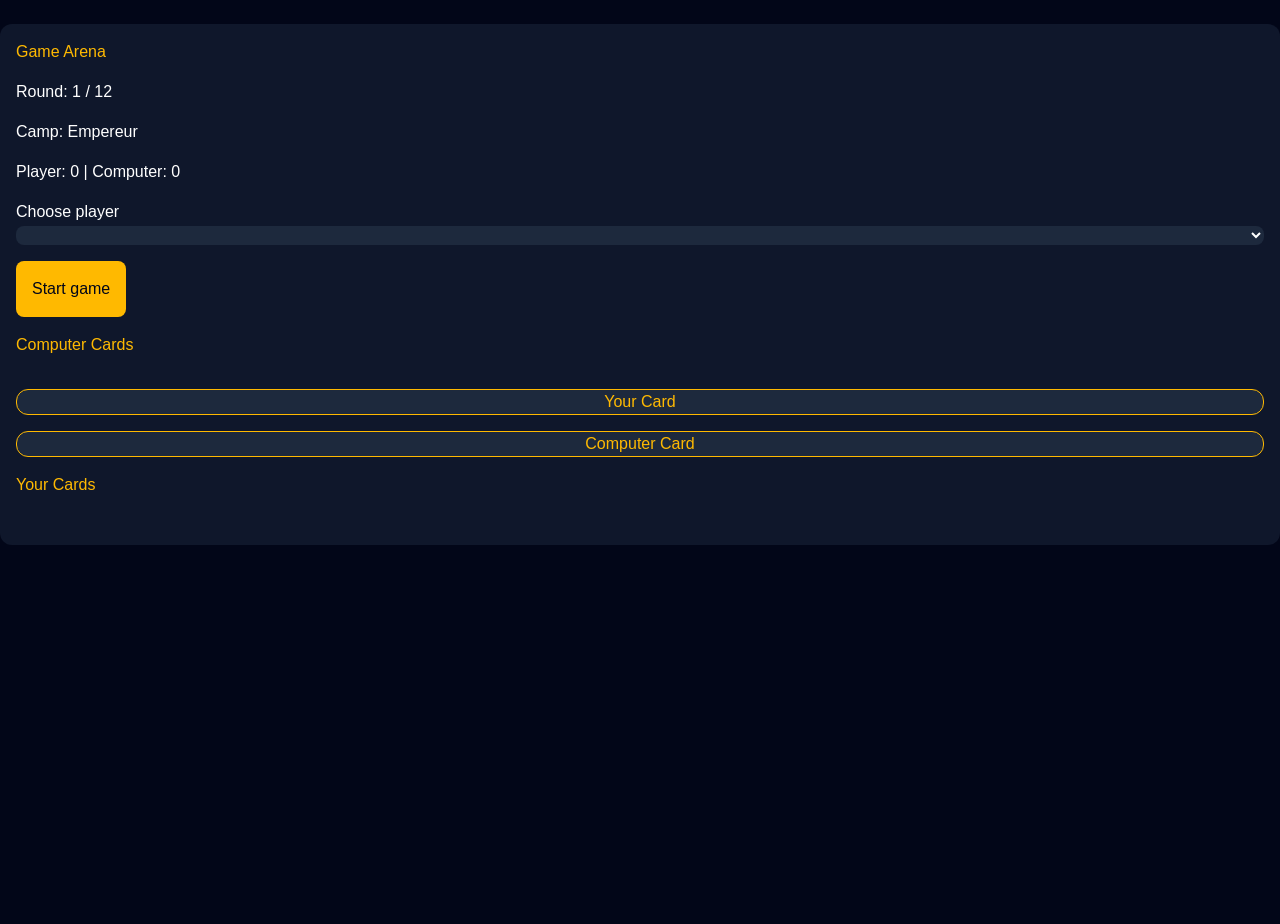
==== game.html @ 94eae68d "arena" ====
<!DOCTYPE html>
<html lang="en">
<head>
    <meta charset="UTF-8">
    <meta name="viewport" content="width=device-width, initial-scale=1.0">
    <title>ECE-profils</title>
    <link rel="stylesheet" href="./src/output.css">
</head>
<body class = "min-h-screen bg-slate-950 text-white">
   
    <main>
      <!-- gamesection -->
       <section id="game" class="bg-slate-900 rounded-xl p-4 mt-6 space-y-4">
         <h2 class="text-amber-400">Game Arena</h2>
         <p id="round">Round: 1 / 12</p>
         <p id="camp">Camp: Empereur</p>
         <p id="score">Player: 0 | Computer: 0</p>
         <label for="selected-player">Choose player</label>
         <select id="selected-player" class="w-full rounded-lg bg-slate-800 text-white">
            <option valur="">Select a player</option>
         </select>
         <button id="start-game" class="bg-amber-400 text-slate-950 p-4 rounded-lg">
            Start game
         </button>
         <!-- computercards -->
         <h3 class="text-center text-amber-400"> Computer Cards</h3>
          <div id="computer-cards" 
          class="grid grid-cols-5 gap-1 sm:gap-3 max-w-2xl mx-auto">


          </div>
    <!-- duel arena -->
     <div class="grid grid-cols-2 gap-4 my-8">
    <div id="player-played-card"
         class="min-h-32 rounded-xl border border-amber-400/40 bg-slate-800 flex items-center justify-center text-amber-400">
        Your Card
    </div>

    <div id="computer-played-card"
         class="min-h-32 rounded-xl border border-amber-400/40 bg-slate-800 flex items-center justify-center text-amber-400">
        Computer Card
    </div>
</div>

 <!-- playercards -->
         <h3 class="text-center text-amber-400"> Your Cards</h3>
          <div id="player-cards" 
          class="grid grid-cols-5 gap-1 sm:gap-3 max-w-2xl mx-auto">


          </div>


         <p id="game-result"></p>
    
       </section>
    </main>
    <script type="module" src="./main.js"></script>
</body>
</html>
---- src/output.css ----
/*! tailwindcss v4.3.3 | MIT License | https://tailwindcss.com */
@layer properties;
@layer theme, base, components, utilities;
@layer theme {
  :root, :host {
    --font-sans: -apple-system, BlinkMacSystemFont, "Segoe UI", Roboto, "Helvetica Neue",
      "Noto Sans", Arial, sans-serif, "Apple Color Emoji", "Segoe UI Emoji",
      "Segoe UI Symbol", "Noto Color Emoji";
    --font-mono: ui-monospace, SFMono-Regular, Menlo, Monaco, Consolas, "Liberation Mono",
      "Courier New", monospace;
    --color-red-500: oklch(63.7% 0.237 25.331);
    --color-red-600: oklch(57.7% 0.245 27.325);
    --color-amber-400: oklch(82.8% 0.189 84.429);
    --color-slate-400: oklch(70.4% 0.04 256.788);
    --color-slate-600: oklch(44.6% 0.043 257.281);
    --color-slate-700: oklch(37.2% 0.044 257.287);
    --color-slate-800: oklch(27.9% 0.041 260.031);
    --color-slate-900: oklch(20.8% 0.042 265.755);
    --color-slate-950: oklch(12.9% 0.042 264.695);
    --color-white: #fff;
    --spacing: 0.25rem;
    --container-7xl: 80rem;
    --text-sm: 0.875rem;
    --text-sm--line-height: calc(1.25 / 0.875);
    --text-lg: 1.125rem;
    --text-lg--line-height: calc(1.75 / 1.125);
    --font-weight-semibold: 600;
    --radius-lg: 0.5rem;
    --radius-xl: 0.75rem;
    --default-font-family: var(--font-sans);
    --default-mono-font-family: var(--font-mono);
  }
}
@layer base {
  *, ::after, ::before, ::backdrop, ::file-selector-button {
    box-sizing: border-box;
    margin: 0;
    padding: 0;
    border: 0 solid;
  }
  html, :host {
    line-height: 1.5;
    -webkit-text-size-adjust: 100%;
    tab-size: 4;
    font-family: var(--default-font-family, -apple-system, BlinkMacSystemFont, "Segoe UI", Roboto, "Helvetica Neue", "Noto Sans", Arial, sans-serif, "Apple Color Emoji", "Segoe UI Emoji", "Segoe UI Symbol", "Noto Color Emoji");
    font-feature-settings: var(--default-font-feature-settings, normal);
    font-variation-settings: var(--default-font-variation-settings, normal);
    -webkit-tap-highlight-color: transparent;
  }
  hr {
    height: 0;
    color: inherit;
    border-top-width: 1px;
  }
  abbr:where([title]) {
    -webkit-text-decoration: underline dotted;
    text-decoration: underline dotted;
  }
  h1, h2, h3, h4, h5, h6 {
    font-size: inherit;
    font-weight: inherit;
  }
  a {
    color: inherit;
    -webkit-text-decoration: inherit;
    text-decoration: inherit;
  }
  b, strong {
    font-weight: bolder;
  }
  code, kbd, samp, pre {
    font-family: var(--default-mono-font-family, ui-monospace, SFMono-Regular, Menlo, Monaco, Consolas, "Liberation Mono", "Courier New", monospace);
    font-feature-settings: var(--default-mono-font-feature-settings, normal);
    font-variation-settings: var(--default-mono-font-variation-settings, normal);
    font-size: 1em;
  }
  small {
    font-size: 80%;
  }
  sub, sup {
    font-size: 75%;
    line-height: 0;
    position: relative;
    vertical-align: baseline;
  }
  sub {
    bottom: -0.25em;
  }
  sup {
    top: -0.5em;
  }
  table {
    text-indent: 0;
    border-color: inherit;
    border-collapse: collapse;
  }
  :-moz-focusring:where(:not(iframe)) {
    outline: auto;
  }
  progress {
    vertical-align: baseline;
  }
  summary {
    display: list-item;
  }
  ol, ul, menu {
    list-style: none;
  }
  img, svg, video, canvas, audio, iframe, embed, object {
    display: block;
    vertical-align: middle;
  }
  img, video {
    max-width: 100%;
    height: auto;
  }
  button, input, select, optgroup, textarea, ::file-selector-button {
    font: inherit;
    font-feature-settings: inherit;
    font-variation-settings: inherit;
    letter-spacing: inherit;
    color: inherit;
    border-radius: 0;
    background-color: transparent;
    opacity: 1;
  }
  :where(select:is([multiple], [size])) optgroup {
    font-weight: bolder;
  }
  :where(select:is([multiple], [size])) optgroup option {
    padding-inline-start: 20px;
  }
  ::file-selector-button {
    margin-inline-end: 4px;
  }
  ::placeholder {
    opacity: 1;
  }
  @supports (not (-webkit-appearance: -apple-pay-button))  or (contain-intrinsic-size: 1px) {
    ::placeholder {
      color: currentcolor;
      @supports (color: color-mix(in lab, red, red)) {
        color: color-mix(in oklab, currentcolor 50%, transparent);
      }
    }
  }
  textarea {
    resize: vertical;
  }
  ::-webkit-search-decoration {
    -webkit-appearance: none;
  }
  ::-webkit-date-and-time-value {
    min-height: 1lh;
    text-align: inherit;
  }
  ::-webkit-datetime-edit {
    display: inline-flex;
  }
  ::-webkit-datetime-edit-fields-wrapper {
    padding: 0;
  }
  ::-webkit-datetime-edit, ::-webkit-datetime-edit-year-field, ::-webkit-datetime-edit-month-field, ::-webkit-datetime-edit-day-field, ::-webkit-datetime-edit-hour-field, ::-webkit-datetime-edit-minute-field, ::-webkit-datetime-edit-second-field, ::-webkit-datetime-edit-millisecond-field, ::-webkit-datetime-edit-meridiem-field {
    padding-block: 0;
  }
  ::-webkit-calendar-picker-indicator {
    line-height: 1;
  }
  :-moz-ui-invalid {
    box-shadow: none;
  }
  button, input:where([type="button"], [type="reset"], [type="submit"]), ::file-selector-button {
    appearance: button;
  }
  ::-webkit-inner-spin-button, ::-webkit-outer-spin-button {
    height: auto;
  }
  [hidden]:where(:not([hidden="until-found"])) {
    display: none !important;
  }
}
@layer utilities {
  .mx-auto {
    margin-inline: auto;
  }
  .mt-1 {
    margin-top: var(--spacing);
  }
  .mt-3 {
    margin-top: calc(var(--spacing) * 3);
  }
  .mt-4 {
    margin-top: calc(var(--spacing) * 4);
  }
  .mt-6 {
    margin-top: calc(var(--spacing) * 6);
  }
  .block {
    display: block;
  }
  .flex {
    display: flex;
  }
  .grid {
    display: grid;
  }
  .hidden {
    display: none;
  }
  .table {
    display: table;
  }
  .h-14 {
    height: calc(var(--spacing) * 14);
  }
  .min-h-screen {
    min-height: 100vh;
  }
  .w-14 {
    width: calc(var(--spacing) * 14);
  }
  .w-full {
    width: 100%;
  }
  .max-w-7xl {
    max-width: var(--container-7xl);
  }
  .border-collapse {
    border-collapse: collapse;
  }
  .resize {
    resize: both;
  }
  .grid-cols-1 {
    grid-template-columns: repeat(1, minmax(0, 1fr));
  }
  .flex-wrap {
    flex-wrap: wrap;
  }
  .items-center {
    align-items: center;
  }
  .justify-center {
    justify-content: center;
  }
  .gap-2 {
    gap: calc(var(--spacing) * 2);
  }
  .gap-4 {
    gap: calc(var(--spacing) * 4);
  }
  :where(.space-y-4 > :not(:last-child)) {
    --tw-space-y-reverse: 0;
    margin-block-start: calc(calc(var(--spacing) * 4) * var(--tw-space-y-reverse));
    margin-block-end: calc(calc(var(--spacing) * 4) * calc(1 - var(--tw-space-y-reverse)));
  }
  .rounded-full {
    border-radius: calc(infinity * 1px);
  }
  .rounded-lg {
    border-radius: var(--radius-lg);
  }
  .rounded-xl {
    border-radius: var(--radius-xl);
  }
  .border {
    border-style: var(--tw-border-style);
    border-width: 1px;
  }
  .border-slate-600 {
    border-color: var(--color-slate-600);
  }
  .border-slate-700 {
    border-color: var(--color-slate-700);
  }
  .bg-amber-400 {
    background-color: var(--color-amber-400);
  }
  .bg-red-600 {
    background-color: var(--color-red-600);
  }
  .bg-slate-800 {
    background-color: var(--color-slate-800);
  }
  .bg-slate-900 {
    background-color: var(--color-slate-900);
  }
  .bg-slate-950 {
    background-color: var(--color-slate-950);
  }
  .p-3 {
    padding: calc(var(--spacing) * 3);
  }
  .p-4 {
    padding: calc(var(--spacing) * 4);
  }
  .px-4 {
    padding-inline: calc(var(--spacing) * 4);
  }
  .py-2 {
    padding-block: calc(var(--spacing) * 2);
  }
  .py-3 {
    padding-block: calc(var(--spacing) * 3);
  }
  .py-4 {
    padding-block: calc(var(--spacing) * 4);
  }
  .text-lg {
    font-size: var(--text-lg);
    line-height: var(--tw-leading, var(--text-lg--line-height));
  }
  .text-sm {
    font-size: var(--text-sm);
    line-height: var(--tw-leading, var(--text-sm--line-height));
  }
  .font-semibold {
    --tw-font-weight: var(--font-weight-semibold);
    font-weight: var(--font-weight-semibold);
  }
  .text-amber-400 {
    color: var(--color-amber-400);
  }
  .text-red-500 {
    color: var(--color-red-500);
  }
  .text-slate-400 {
    color: var(--color-slate-400);
  }
  .text-slate-950 {
    color: var(--color-slate-950);
  }
  .text-white {
    color: var(--color-white);
  }
  .underline {
    text-decoration-line: underline;
  }
  .shadow {
    --tw-shadow: 0 1px 3px 0 var(--tw-shadow-color, rgb(0 0 0 / 0.1)), 0 1px 2px -1px var(--tw-shadow-color, rgb(0 0 0 / 0.1));
    box-shadow: var(--tw-inset-shadow), var(--tw-inset-ring-shadow), var(--tw-ring-offset-shadow), var(--tw-ring-shadow), var(--tw-shadow);
  }
  .outline {
    outline-style: var(--tw-outline-style);
    outline-width: 1px;
  }
  @media (width >= 40rem) {
    .sm\:grid-cols-2 {
      grid-template-columns: repeat(2, minmax(0, 1fr));
    }
    .sm\:p-6 {
      padding: calc(var(--spacing) * 6);
    }
  }
  @media (width >= 64rem) {
    .lg\:grid-cols-3 {
      grid-template-columns: repeat(3, minmax(0, 1fr));
    }
  }
}
@property --tw-space-y-reverse {
  syntax: "*";
  inherits: false;
  initial-value: 0;
}
@property --tw-border-style {
  syntax: "*";
  inherits: false;
  initial-value: solid;
}
@property --tw-font-weight {
  syntax: "*";
  inherits: false;
}
@property --tw-shadow {
  syntax: "*";
  inherits: false;
  initial-value: 0 0 #0000;
}
@property --tw-shadow-color {
  syntax: "*";
  inherits: false;
}
@property --tw-shadow-alpha {
  syntax: "<percentage>";
  inherits: false;
  initial-value: 100%;
}
@property --tw-inset-shadow {
  syntax: "*";
  inherits: false;
  initial-value: 0 0 #0000;
}
@property --tw-inset-shadow-color {
  syntax: "*";
  inherits: false;
}
@property --tw-inset-shadow-alpha {
  syntax: "<percentage>";
  inherits: false;
  initial-value: 100%;
}
@property --tw-ring-color {
  syntax: "*";
  inherits: false;
}
@property --tw-ring-shadow {
  syntax: "*";
  inherits: false;
  initial-value: 0 0 #0000;
}
@property --tw-inset-ring-color {
  syntax: "*";
  inherits: false;
}
@property --tw-inset-ring-shadow {
  syntax: "*";
  inherits: false;
  initial-value: 0 0 #0000;
}
@property --tw-ring-inset {
  syntax: "*";
  inherits: false;
}
@property --tw-ring-offset-width {
  syntax: "<length>";
  inherits: false;
  initial-value: 0px;
}
@property --tw-ring-offset-color {
  syntax: "*";
  inherits: false;
  initial-value: #fff;
}
@property --tw-ring-offset-shadow {
  syntax: "*";
  inherits: false;
  initial-value: 0 0 #0000;
}
@property --tw-outline-style {
  syntax: "*";
  inherits: false;
  initial-value: solid;
}
@layer properties {
  @supports ((-webkit-hyphens: none) and (not (margin-trim: inline))) or ((-moz-orient: inline) and (not (color:rgb(from red r g b)))) {
    *, ::before, ::after, ::backdrop {
      --tw-space-y-reverse: 0;
      --tw-border-style: solid;
      --tw-font-weight: initial;
      --tw-shadow: 0 0 #0000;
      --tw-shadow-color: initial;
      --tw-shadow-alpha: 100%;
      --tw-inset-shadow: 0 0 #0000;
      --tw-inset-shadow-color: initial;
      --tw-inset-shadow-alpha: 100%;
      --tw-ring-color: initial;
      --tw-ring-shadow: 0 0 #0000;
      --tw-inset-ring-color: initial;
      --tw-inset-ring-shadow: 0 0 #0000;
      --tw-ring-inset: initial;
      --tw-ring-offset-width: 0px;
      --tw-ring-offset-color: #fff;
      --tw-ring-offset-shadow: 0 0 #0000;
      --tw-outline-style: solid;
    }
  }
}
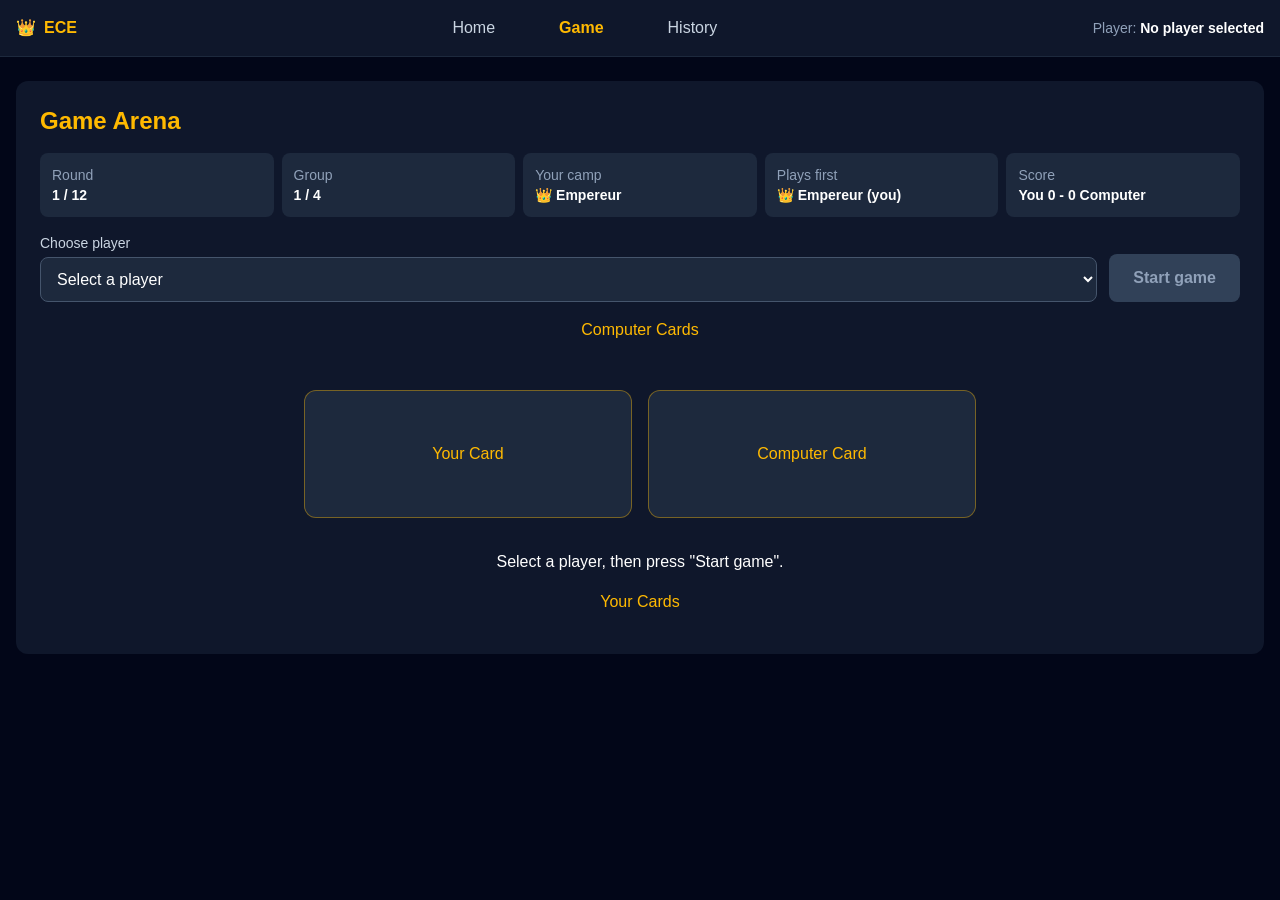
==== commit 01b97957: "history" ====
--- a/game.html
+++ b/game.html
@@ -3,58 +3,108 @@
 <head>
     <meta charset="UTF-8">
     <meta name="viewport" content="width=device-width, initial-scale=1.0">
-    <title>ECE-profils</title>
+    <title>ECE - Game</title>
     <link rel="stylesheet" href="./src/output.css">
 </head>
 <body class = "min-h-screen bg-slate-950 text-white">
-   
-    <main>
+       <header class = "w-full bg-slate-900 border-b border-slate-800">
+    <div class="mx-auto max-w-7xl px-4 py-4 flex flex-wrap items-center justify-between gap-3">
+        <a href="index.html" class ="flex items-center gap-2 font-bold text-amber-400">
+      <span>👑</span><span>ECE</span>
+      </a>
+      <nav class="flex flex-wrap gap-6 sm:gap-16">
+      <a href="index.html" class="text-slate-300 hover:text-amber-400 transition">Home</a>
+      <a href="game.html" class="font-semibold text-amber-400" aria-current="page">Game</a>
+      <a href="history.html" class="text-slate-300 hover:text-amber-400 transition">History</a>
+    </nav>
+      <p class="w-full sm:w-auto text-sm text-slate-400">Player: <span id="current-player" class="font-semibold text-white">No player selected</span></p>
+    </div>
+    </header>
+
+    <main class="mx-auto max-w-7xl px-4 py-6">
       <!-- gamesection -->
-       <section id="game" class="bg-slate-900 rounded-xl p-4 mt-6 space-y-4">
-         <h2 class="text-amber-400">Game Arena</h2>
-         <p id="round">Round: 1 / 12</p>
-         <p id="camp">Camp: Empereur</p>
-         <p id="score">Player: 0 | Computer: 0</p>
-         <label for="selected-player">Choose player</label>
-         <select id="selected-player" class="w-full rounded-lg bg-slate-800 text-white">
-            <option valur="">Select a player</option>
+       <section id="game" class="bg-slate-900 rounded-xl p-4 sm:p-6 space-y-4">
+         <h2 class="text-2xl font-bold text-amber-400">Game Arena</h2>
+
+         <!-- status -->
+         <div class="grid grid-cols-2 sm:grid-cols-5 gap-2 text-sm">
+            <div class="rounded-lg bg-slate-800 p-3">
+                <p class="text-slate-400">Round</p>
+                <p id="round" class="font-semibold">1 / 12</p>
+            </div>
+            <div class="rounded-lg bg-slate-800 p-3">
+                <p class="text-slate-400">Group</p>
+                <p id="group" class="font-semibold">1 / 4</p>
+            </div>
+            <div class="rounded-lg bg-slate-800 p-3">
+                <p class="text-slate-400">Your camp</p>
+                <p id="camp" class="font-semibold">👑 Empereur</p>
+            </div>
+            <div class="rounded-lg bg-slate-800 p-3">
+                <p class="text-slate-400">Plays first</p>
+                <p id="first-player" class="font-semibold">👑 Empereur (you)</p>
+            </div>
+            <div class="col-span-2 sm:col-span-1 rounded-lg bg-slate-800 p-3">
+                <p class="text-slate-400">Score</p>
+                <p id="score" class="font-semibold">You 0 - 0 Computer</p>
+            </div>
+         </div>
+
+         <div class="flex flex-col sm:flex-row sm:items-end gap-3">
+            <div class="flex-1 space-y-1">
+         <label for="selected-player" class="block text-sm text-slate-300">Choose player</label>
+         <select id="selected-player" class="w-full rounded-lg border border-slate-600 bg-slate-800 p-3 text-white hover:border-slate-400 focus:outline-none focus:ring-2 focus:ring-amber-400 transition">
+            <option value="">Select a player</option>
          </select>
-         <button id="start-game" class="bg-amber-400 text-slate-950 p-4 rounded-lg">
+            </div>
+         <button id="start-game" type="button" disabled
+         class="bg-amber-400 text-slate-950 font-semibold p-3 px-6 rounded-lg hover:bg-amber-300 focus:outline-none focus-visible:ring-2 focus-visible:ring-amber-200 disabled:bg-slate-700 disabled:text-slate-400 disabled:cursor-not-allowed transition">
             Start game
          </button>
+         </div>
+
          <!-- computercards -->
          <h3 class="text-center text-amber-400"> Computer Cards</h3>
-          <div id="computer-cards" 
+          <div id="computer-cards"
           class="grid grid-cols-5 gap-1 sm:gap-3 max-w-2xl mx-auto">
 
 
           </div>
     <!-- duel arena -->
-     <div class="grid grid-cols-2 gap-4 my-8">
+     <div class="grid grid-cols-2 gap-4 my-8 max-w-2xl mx-auto">
     <div id="player-played-card"
-         class="min-h-32 rounded-xl border border-amber-400/40 bg-slate-800 flex items-center justify-center text-amber-400">
+         class="min-h-32 rounded-xl border border-amber-400/40 bg-slate-800 flex items-center justify-center text-amber-400 perspective-normal">
         Your Card
     </div>
 
     <div id="computer-played-card"
-         class="min-h-32 rounded-xl border border-amber-400/40 bg-slate-800 flex items-center justify-center text-amber-400">
+         class="min-h-32 rounded-xl border border-amber-400/40 bg-slate-800 flex items-center justify-center text-amber-400 perspective-normal">
         Computer Card
     </div>
 </div>
 
+         <p id="game-result" class="text-center min-h-6" aria-live="polite">Select a player, then press "Start game".</p>
+
+         <!-- fin de partie -->
+         <div id="game-over" class="hidden max-w-2xl mx-auto rounded-xl border border-amber-400 bg-slate-800 p-6 text-center space-y-3">
+            <p data-gameover-title class="text-2xl font-bold text-amber-400"></p>
+            <p data-gameover-score class="text-slate-300"></p>
+            <button id="replay-button" type="button"
+            class="bg-amber-400 text-slate-950 font-semibold py-3 px-6 rounded-lg hover:bg-amber-300 focus:outline-none focus-visible:ring-2 focus-visible:ring-amber-200 transition">
+                Play again
+            </button>
+         </div>
+
  <!-- playercards -->
          <h3 class="text-center text-amber-400"> Your Cards</h3>
-          <div id="player-cards" 
+          <div id="player-cards"
           class="grid grid-cols-5 gap-1 sm:gap-3 max-w-2xl mx-auto">
 
 
           </div>
 
-
-         <p id="game-result"></p>
-    
        </section>
     </main>
-    <script type="module" src="./main.js"></script>
+    <script type="module" src="./src/main.js"></script>
 </body>
 </html>
--- a/src/output.css
+++ b/src/output.css
@@ -8,10 +8,18 @@
       "Segoe UI Symbol", "Noto Color Emoji";
     --font-mono: ui-monospace, SFMono-Regular, Menlo, Monaco, Consolas, "Liberation Mono",
       "Courier New", monospace;
+    --color-red-300: oklch(80.8% 0.114 19.571);
+    --color-red-400: oklch(70.4% 0.191 22.216);
     --color-red-500: oklch(63.7% 0.237 25.331);
     --color-red-600: oklch(57.7% 0.245 27.325);
+    --color-amber-200: oklch(92.4% 0.12 95.746);
+    --color-amber-300: oklch(87.9% 0.169 91.605);
     --color-amber-400: oklch(82.8% 0.189 84.429);
+    --color-emerald-400: oklch(76.5% 0.177 163.223);
+    --color-emerald-500: oklch(69.6% 0.17 162.48);
+    --color-slate-300: oklch(86.9% 0.022 252.894);
     --color-slate-400: oklch(70.4% 0.04 256.788);
+    --color-slate-500: oklch(55.4% 0.046 257.417);
     --color-slate-600: oklch(44.6% 0.043 257.281);
     --color-slate-700: oklch(37.2% 0.044 257.287);
     --color-slate-800: oklch(27.9% 0.041 260.031);
@@ -19,16 +27,36 @@
     --color-slate-950: oklch(12.9% 0.042 264.695);
     --color-white: #fff;
     --spacing: 0.25rem;
+    --container-2xl: 42rem;
     --container-7xl: 80rem;
+    --text-xs: 0.75rem;
+    --text-xs--line-height: calc(1 / 0.75);
     --text-sm: 0.875rem;
     --text-sm--line-height: calc(1.25 / 0.875);
     --text-lg: 1.125rem;
     --text-lg--line-height: calc(1.75 / 1.125);
+    --text-xl: 1.25rem;
+    --text-xl--line-height: calc(1.75 / 1.25);
+    --text-2xl: 1.5rem;
+    --text-2xl--line-height: calc(2 / 1.5);
+    --text-3xl: 1.875rem;
+    --text-3xl--line-height: calc(2.25 / 1.875);
+    --text-4xl: 2.25rem;
+    --text-4xl--line-height: calc(2.5 / 2.25);
+    --text-5xl: 3rem;
+    --text-5xl--line-height: 1;
     --font-weight-semibold: 600;
+    --font-weight-bold: 700;
     --radius-lg: 0.5rem;
     --radius-xl: 0.75rem;
+    --ease-in-out: cubic-bezier(0.4, 0, 0.2, 1);
+    --perspective-normal: 500px;
+    --perspective-midrange: 800px;
+    --default-transition-duration: 150ms;
+    --default-transition-timing-function: cubic-bezier(0.4, 0, 0.2, 1);
     --default-font-family: var(--font-sans);
     --default-mono-font-family: var(--font-mono);
+    --animate-flip: flip 0.7s ease-in-out 0.15s both;
   }
 }
 @layer base {
@@ -180,9 +208,30 @@
   }
 }
 @layer utilities {
+  .pointer-events-none {
+    pointer-events: none;
+  }
+  .absolute {
+    position: absolute;
+  }
+  .relative {
+    position: relative;
+  }
+  .inset-0 {
+    inset: 0px;
+  }
+  .col-span-2 {
+    grid-column: span 2 / span 2;
+  }
+  .col-span-full {
+    grid-column: 1 / -1;
+  }
   .mx-auto {
     margin-inline: auto;
   }
+  .my-8 {
+    margin-block: calc(var(--spacing) * 8);
+  }
   .mt-1 {
     margin-top: var(--spacing);
   }
@@ -192,9 +241,6 @@
   .mt-4 {
     margin-top: calc(var(--spacing) * 4);
   }
-  .mt-6 {
-    margin-top: calc(var(--spacing) * 6);
-  }
   .block {
     display: block;
   }
@@ -210,50 +256,132 @@
   .table {
     display: table;
   }
+  .aspect-\[3\/4\] {
+    aspect-ratio: 3/4;
+  }
   .h-14 {
     height: calc(var(--spacing) * 14);
   }
+  .h-full {
+    height: 100%;
+  }
+  .min-h-6 {
+    min-height: calc(var(--spacing) * 6);
+  }
+  .min-h-32 {
+    min-height: calc(var(--spacing) * 32);
+  }
   .min-h-screen {
     min-height: 100vh;
   }
   .w-14 {
     width: calc(var(--spacing) * 14);
   }
+  .w-24 {
+    width: calc(var(--spacing) * 24);
+  }
+  .w-fit {
+    width: fit-content;
+  }
   .w-full {
     width: 100%;
   }
+  .max-w-2xl {
+    max-width: var(--container-2xl);
+  }
   .max-w-7xl {
     max-width: var(--container-7xl);
   }
+  .min-w-0 {
+    min-width: 0px;
+  }
+  .flex-1 {
+    flex: 1;
+  }
   .border-collapse {
     border-collapse: collapse;
   }
+  .rotate-y-180 {
+    --tw-rotate-y: rotateY(180deg);
+    transform: var(--tw-rotate-x,) var(--tw-rotate-y,) var(--tw-rotate-z,) var(--tw-skew-x,) var(--tw-skew-y,);
+  }
+  .transform {
+    transform: var(--tw-rotate-x,) var(--tw-rotate-y,) var(--tw-rotate-z,) var(--tw-skew-x,) var(--tw-skew-y,);
+  }
+  .animate-flip {
+    animation: var(--animate-flip);
+  }
   .resize {
     resize: both;
   }
   .grid-cols-1 {
     grid-template-columns: repeat(1, minmax(0, 1fr));
   }
+  .grid-cols-2 {
+    grid-template-columns: repeat(2, minmax(0, 1fr));
+  }
+  .grid-cols-5 {
+    grid-template-columns: repeat(5, minmax(0, 1fr));
+  }
+  .grid-cols-\[1fr_auto\] {
+    grid-template-columns: 1fr auto;
+  }
+  .flex-col {
+    flex-direction: column;
+  }
   .flex-wrap {
     flex-wrap: wrap;
   }
   .items-center {
     align-items: center;
   }
+  .justify-between {
+    justify-content: space-between;
+  }
   .justify-center {
     justify-content: center;
   }
+  .gap-1 {
+    gap: var(--spacing);
+  }
   .gap-2 {
     gap: calc(var(--spacing) * 2);
   }
+  .gap-3 {
+    gap: calc(var(--spacing) * 3);
+  }
   .gap-4 {
     gap: calc(var(--spacing) * 4);
+  }
+  .gap-6 {
+    gap: calc(var(--spacing) * 6);
+  }
+  :where(.space-y-1 > :not(:last-child)) {
+    --tw-space-y-reverse: 0;
+    margin-block-start: calc(var(--spacing) * var(--tw-space-y-reverse));
+    margin-block-end: calc(var(--spacing) * calc(1 - var(--tw-space-y-reverse)));
+  }
+  :where(.space-y-3 > :not(:last-child)) {
+    --tw-space-y-reverse: 0;
+    margin-block-start: calc(calc(var(--spacing) * 3) * var(--tw-space-y-reverse));
+    margin-block-end: calc(calc(var(--spacing) * 3) * calc(1 - var(--tw-space-y-reverse)));
   }
   :where(.space-y-4 > :not(:last-child)) {
     --tw-space-y-reverse: 0;
     margin-block-start: calc(calc(var(--spacing) * 4) * var(--tw-space-y-reverse));
     margin-block-end: calc(calc(var(--spacing) * 4) * calc(1 - var(--tw-space-y-reverse)));
   }
+  :where(.space-y-6 > :not(:last-child)) {
+    --tw-space-y-reverse: 0;
+    margin-block-start: calc(calc(var(--spacing) * 6) * var(--tw-space-y-reverse));
+    margin-block-end: calc(calc(var(--spacing) * 6) * calc(1 - var(--tw-space-y-reverse)));
+  }
+  .justify-self-end {
+    justify-self: flex-end;
+  }
+  .overflow-hidden {
+    overflow: hidden;
+  }
   .rounded-full {
     border-radius: calc(infinity * 1px);
   }
@@ -267,18 +395,102 @@
     border-style: var(--tw-border-style);
     border-width: 1px;
   }
+  .border-2 {
+    border-style: var(--tw-border-style);
+    border-width: 2px;
+  }
+  .border-b {
+    border-bottom-style: var(--tw-border-style);
+    border-bottom-width: 1px;
+  }
+  .border-dashed {
+    --tw-border-style: dashed;
+    border-style: dashed;
+  }
+  .border-amber-400 {
+    border-color: var(--color-amber-400);
+  }
+  .border-amber-400\/40 {
+    border-color: color-mix(in srgb, oklch(82.8% 0.189 84.429) 40%, transparent);
+    @supports (color: color-mix(in lab, red, red)) {
+      border-color: color-mix(in oklab, var(--color-amber-400) 40%, transparent);
+    }
+  }
+  .border-amber-400\/70 {
+    border-color: color-mix(in srgb, oklch(82.8% 0.189 84.429) 70%, transparent);
+    @supports (color: color-mix(in lab, red, red)) {
+      border-color: color-mix(in oklab, var(--color-amber-400) 70%, transparent);
+    }
+  }
+  .border-emerald-500 {
+    border-color: var(--color-emerald-500);
+  }
+  .border-emerald-500\/40 {
+    border-color: color-mix(in srgb, oklch(69.6% 0.17 162.48) 40%, transparent);
+    @supports (color: color-mix(in lab, red, red)) {
+      border-color: color-mix(in oklab, var(--color-emerald-500) 40%, transparent);
+    }
+  }
+  .border-red-500 {
+    border-color: var(--color-red-500);
+  }
+  .border-red-500\/40 {
+    border-color: color-mix(in srgb, oklch(63.7% 0.237 25.331) 40%, transparent);
+    @supports (color: color-mix(in lab, red, red)) {
+      border-color: color-mix(in oklab, var(--color-red-500) 40%, transparent);
+    }
+  }
+  .border-slate-500 {
+    border-color: var(--color-slate-500);
+  }
+  .border-slate-500\/40 {
+    border-color: color-mix(in srgb, oklch(55.4% 0.046 257.417) 40%, transparent);
+    @supports (color: color-mix(in lab, red, red)) {
+      border-color: color-mix(in oklab, var(--color-slate-500) 40%, transparent);
+    }
+  }
   .border-slate-600 {
     border-color: var(--color-slate-600);
   }
   .border-slate-700 {
     border-color: var(--color-slate-700);
   }
+  .border-slate-800 {
+    border-color: var(--color-slate-800);
+  }
   .bg-amber-400 {
     background-color: var(--color-amber-400);
   }
+  .bg-emerald-500 {
+    background-color: var(--color-emerald-500);
+  }
+  .bg-emerald-500\/15 {
+    background-color: color-mix(in srgb, oklch(69.6% 0.17 162.48) 15%, transparent);
+    @supports (color: color-mix(in lab, red, red)) {
+      background-color: color-mix(in oklab, var(--color-emerald-500) 15%, transparent);
+    }
+  }
+  .bg-red-500 {
+    background-color: var(--color-red-500);
+  }
+  .bg-red-500\/15 {
+    background-color: color-mix(in srgb, oklch(63.7% 0.237 25.331) 15%, transparent);
+    @supports (color: color-mix(in lab, red, red)) {
+      background-color: color-mix(in oklab, var(--color-red-500) 15%, transparent);
+    }
+  }
   .bg-red-600 {
     background-color: var(--color-red-600);
   }
+  .bg-slate-500 {
+    background-color: var(--color-slate-500);
+  }
+  .bg-slate-500\/15 {
+    background-color: color-mix(in srgb, oklch(55.4% 0.046 257.417) 15%, transparent);
+    @supports (color: color-mix(in lab, red, red)) {
+      background-color: color-mix(in oklab, var(--color-slate-500) 15%, transparent);
+    }
+  }
   .bg-slate-800 {
     background-color: var(--color-slate-800);
   }
@@ -288,15 +500,30 @@
   .bg-slate-950 {
     background-color: var(--color-slate-950);
   }
+  .object-cover {
+    object-fit: cover;
+  }
   .p-3 {
     padding: calc(var(--spacing) * 3);
   }
   .p-4 {
     padding: calc(var(--spacing) * 4);
   }
+  .p-6 {
+    padding: calc(var(--spacing) * 6);
+  }
+  .px-3 {
+    padding-inline: calc(var(--spacing) * 3);
+  }
   .px-4 {
     padding-inline: calc(var(--spacing) * 4);
   }
+  .px-6 {
+    padding-inline: calc(var(--spacing) * 6);
+  }
+  .py-1 {
+    padding-block: var(--spacing);
+  }
   .py-2 {
     padding-block: calc(var(--spacing) * 2);
   }
@@ -305,6 +532,23 @@
   }
   .py-4 {
     padding-block: calc(var(--spacing) * 4);
+  }
+  .py-6 {
+    padding-block: calc(var(--spacing) * 6);
+  }
+  .text-center {
+    text-align: center;
+  }
+  .text-right {
+    text-align: right;
+  }
+  .text-2xl {
+    font-size: var(--text-2xl);
+    line-height: var(--tw-leading, var(--text-2xl--line-height));
+  }
+  .text-3xl {
+    font-size: var(--text-3xl);
+    line-height: var(--tw-leading, var(--text-3xl--line-height));
   }
   .text-lg {
     font-size: var(--text-lg);
@@ -314,24 +558,53 @@
     font-size: var(--text-sm);
     line-height: var(--tw-leading, var(--text-sm--line-height));
   }
+  .text-xs {
+    font-size: var(--text-xs);
+    line-height: var(--tw-leading, var(--text-xs--line-height));
+  }
+  .font-bold {
+    --tw-font-weight: var(--font-weight-bold);
+    font-weight: var(--font-weight-bold);
+  }
   .font-semibold {
     --tw-font-weight: var(--font-weight-semibold);
     font-weight: var(--font-weight-semibold);
   }
+  .break-all {
+    word-break: break-all;
+  }
   .text-amber-400 {
     color: var(--color-amber-400);
   }
+  .text-emerald-400 {
+    color: var(--color-emerald-400);
+  }
+  .text-red-400 {
+    color: var(--color-red-400);
+  }
   .text-red-500 {
     color: var(--color-red-500);
   }
+  .text-slate-300 {
+    color: var(--color-slate-300);
+  }
   .text-slate-400 {
     color: var(--color-slate-400);
   }
+  .text-slate-500 {
+    color: var(--color-slate-500);
+  }
   .text-slate-950 {
     color: var(--color-slate-950);
   }
   .text-white {
     color: var(--color-white);
+  }
+  .capitalize {
+    text-transform: capitalize;
+  }
+  .italic {
+    font-style: italic;
   }
   .underline {
     text-decoration-line: underline;
@@ -340,16 +613,165 @@
     --tw-shadow: 0 1px 3px 0 var(--tw-shadow-color, rgb(0 0 0 / 0.1)), 0 1px 2px -1px var(--tw-shadow-color, rgb(0 0 0 / 0.1));
     box-shadow: var(--tw-inset-shadow), var(--tw-inset-ring-shadow), var(--tw-ring-offset-shadow), var(--tw-ring-shadow), var(--tw-shadow);
   }
+  .shadow-lg {
+    --tw-shadow: 0 10px 15px -3px var(--tw-shadow-color, rgb(0 0 0 / 0.1)), 0 4px 6px -4px var(--tw-shadow-color, rgb(0 0 0 / 0.1));
+    box-shadow: var(--tw-inset-shadow), var(--tw-inset-ring-shadow), var(--tw-ring-offset-shadow), var(--tw-ring-shadow), var(--tw-shadow);
+  }
   .outline {
     outline-style: var(--tw-outline-style);
     outline-width: 1px;
   }
+  .filter {
+    filter: var(--tw-blur,) var(--tw-brightness,) var(--tw-contrast,) var(--tw-grayscale,) var(--tw-hue-rotate,) var(--tw-invert,) var(--tw-saturate,) var(--tw-sepia,) var(--tw-drop-shadow,);
+  }
+  .transition {
+    transition-property: color, background-color, border-color, outline-color, text-decoration-color, fill, stroke, --tw-gradient-from, --tw-gradient-via, --tw-gradient-to, opacity, box-shadow, transform, translate, scale, rotate, filter, -webkit-backdrop-filter, backdrop-filter, display, content-visibility, overlay, pointer-events;
+    transition-timing-function: var(--tw-ease, var(--default-transition-timing-function));
+    transition-duration: var(--tw-duration, var(--default-transition-duration));
+  }
+  .ease-in-out {
+    --tw-ease: var(--ease-in-out);
+    transition-timing-function: var(--ease-in-out);
+  }
+  .backface-hidden {
+    backface-visibility: hidden;
+  }
+  .perspective-midrange {
+    perspective: var(--perspective-midrange);
+  }
+  .perspective-normal {
+    perspective: var(--perspective-normal);
+  }
+  .transform-3d {
+    transform-style: preserve-3d;
+  }
+  .placeholder\:text-slate-500::placeholder {
+    color: var(--color-slate-500);
+  }
+  @media (hover: hover) {
+    .hover\:-translate-y-1:hover {
+      --tw-translate-y: calc(var(--spacing) * -1);
+      translate: var(--tw-translate-x) var(--tw-translate-y);
+    }
+    .hover\:border-amber-400\/60:hover {
+      border-color: color-mix(in srgb, oklch(82.8% 0.189 84.429) 60%, transparent);
+    }
+    @supports (color: color-mix(in lab, red, red)) {
+      .hover\:border-amber-400\/60:hover {
+        border-color: color-mix(in oklab, var(--color-amber-400) 60%, transparent);
+      }
+    }
+    .hover\:border-slate-400:hover {
+      border-color: var(--color-slate-400);
+    }
+    .hover\:bg-amber-300:hover {
+      background-color: var(--color-amber-300);
+    }
+    .hover\:bg-red-500:hover {
+      background-color: var(--color-red-500);
+    }
+    .hover\:bg-slate-800:hover {
+      background-color: var(--color-slate-800);
+    }
+    .hover\:text-amber-400:hover {
+      color: var(--color-amber-400);
+    }
+    .hover\:shadow-amber-400\/30:hover {
+      --tw-shadow-color: color-mix(in srgb, oklch(82.8% 0.189 84.429) 30%, transparent);
+    }
+    @supports (color: color-mix(in lab, red, red)) {
+      .hover\:shadow-amber-400\/30:hover {
+        --tw-shadow-color: color-mix(in oklab, color-mix(in oklab, var(--color-amber-400) 30%, transparent) var(--tw-shadow-alpha), transparent);
+      }
+    }
+  }
+  .focus\:border-amber-400:focus {
+    border-color: var(--color-amber-400);
+  }
+  .focus\:ring-2:focus {
+    --tw-ring-shadow: var(--tw-ring-inset,) 0 0 0 calc(2px + var(--tw-ring-offset-width)) var(--tw-ring-color, currentcolor);
+    box-shadow: var(--tw-inset-shadow), var(--tw-inset-ring-shadow), var(--tw-ring-offset-shadow), var(--tw-ring-shadow), var(--tw-shadow);
+  }
+  .focus\:ring-amber-400:focus {
+    --tw-ring-color: var(--color-amber-400);
+  }
+  .focus\:outline-none:focus {
+    --tw-outline-style: none;
+    outline-style: none;
+  }
+  .focus-visible\:ring-2:focus-visible {
+    --tw-ring-shadow: var(--tw-ring-inset,) 0 0 0 calc(2px + var(--tw-ring-offset-width)) var(--tw-ring-color, currentcolor);
+    box-shadow: var(--tw-inset-shadow), var(--tw-inset-ring-shadow), var(--tw-ring-offset-shadow), var(--tw-ring-shadow), var(--tw-shadow);
+  }
+  .focus-visible\:ring-amber-200:focus-visible {
+    --tw-ring-color: var(--color-amber-200);
+  }
+  .focus-visible\:ring-amber-300:focus-visible {
+    --tw-ring-color: var(--color-amber-300);
+  }
+  .focus-visible\:ring-red-300:focus-visible {
+    --tw-ring-color: var(--color-red-300);
+  }
+  .focus-visible\:ring-slate-400:focus-visible {
+    --tw-ring-color: var(--color-slate-400);
+  }
+  .disabled\:cursor-not-allowed:disabled {
+    cursor: not-allowed;
+  }
+  .disabled\:bg-slate-700:disabled {
+    background-color: var(--color-slate-700);
+  }
+  .disabled\:text-slate-400:disabled {
+    color: var(--color-slate-400);
+  }
+  .disabled\:opacity-50:disabled {
+    opacity: 50%;
+  }
+  @media (hover: hover) {
+    .disabled\:hover\:translate-y-0:disabled:hover {
+      --tw-translate-y: 0px;
+      translate: var(--tw-translate-x) var(--tw-translate-y);
+    }
+  }
   @media (width >= 40rem) {
+    .sm\:col-span-1 {
+      grid-column: span 1 / span 1;
+    }
+    .sm\:w-32 {
+      width: calc(var(--spacing) * 32);
+    }
+    .sm\:w-auto {
+      width: auto;
+    }
     .sm\:grid-cols-2 {
       grid-template-columns: repeat(2, minmax(0, 1fr));
     }
+    .sm\:grid-cols-3 {
+      grid-template-columns: repeat(3, minmax(0, 1fr));
+    }
+    .sm\:grid-cols-5 {
+      grid-template-columns: repeat(5, minmax(0, 1fr));
+    }
+    .sm\:grid-cols-\[1fr_auto_auto_auto\] {
+      grid-template-columns: 1fr auto auto auto;
+    }
+    .sm\:flex-row {
+      flex-direction: row;
+    }
+    .sm\:items-end {
+      align-items: flex-end;
+    }
+    .sm\:gap-3 {
+      gap: calc(var(--spacing) * 3);
+    }
+    .sm\:gap-16 {
+      gap: calc(var(--spacing) * 16);
+    }
     .sm\:p-6 {
       padding: calc(var(--spacing) * 6);
+    }
+    .sm\:text-center {
+      text-align: center;
     }
   }
   @media (width >= 64rem) {
@@ -358,6 +780,26 @@
     }
   }
 }
+@property --tw-rotate-x {
+  syntax: "*";
+  inherits: false;
+}
+@property --tw-rotate-y {
+  syntax: "*";
+  inherits: false;
+}
+@property --tw-rotate-z {
+  syntax: "*";
+  inherits: false;
+}
+@property --tw-skew-x {
+  syntax: "*";
+  inherits: false;
+}
+@property --tw-skew-y {
+  syntax: "*";
+  inherits: false;
+}
 @property --tw-space-y-reverse {
   syntax: "*";
   inherits: false;
@@ -441,10 +883,95 @@
   syntax: "*";
   inherits: false;
   initial-value: solid;
+}
+@property --tw-blur {
+  syntax: "*";
+  inherits: false;
+}
+@property --tw-brightness {
+  syntax: "*";
+  inherits: false;
+}
+@property --tw-contrast {
+  syntax: "*";
+  inherits: false;
+}
+@property --tw-grayscale {
+  syntax: "*";
+  inherits: false;
+}
+@property --tw-hue-rotate {
+  syntax: "*";
+  inherits: false;
+}
+@property --tw-invert {
+  syntax: "*";
+  inherits: false;
+}
+@property --tw-opacity {
+  syntax: "*";
+  inherits: false;
+}
+@property --tw-saturate {
+  syntax: "*";
+  inherits: false;
+}
+@property --tw-sepia {
+  syntax: "*";
+  inherits: false;
+}
+@property --tw-drop-shadow {
+  syntax: "*";
+  inherits: false;
+}
+@property --tw-drop-shadow-color {
+  syntax: "*";
+  inherits: false;
+}
+@property --tw-drop-shadow-alpha {
+  syntax: "<percentage>";
+  inherits: false;
+  initial-value: 100%;
+}
+@property --tw-drop-shadow-size {
+  syntax: "*";
+  inherits: false;
+}
+@property --tw-ease {
+  syntax: "*";
+  inherits: false;
+}
+@property --tw-translate-x {
+  syntax: "*";
+  inherits: false;
+  initial-value: 0;
+}
+@property --tw-translate-y {
+  syntax: "*";
+  inherits: false;
+  initial-value: 0;
+}
+@property --tw-translate-z {
+  syntax: "*";
+  inherits: false;
+  initial-value: 0;
+}
+@keyframes flip {
+  0% {
+    transform: rotateY(0deg);
+  }
+  100% {
+    transform: rotateY(180deg);
+  }
 }
 @layer properties {
   @supports ((-webkit-hyphens: none) and (not (margin-trim: inline))) or ((-moz-orient: inline) and (not (color:rgb(from red r g b)))) {
     *, ::before, ::after, ::backdrop {
+      --tw-rotate-x: initial;
+      --tw-rotate-y: initial;
+      --tw-rotate-z: initial;
+      --tw-skew-x: initial;
+      --tw-skew-y: initial;
       --tw-space-y-reverse: 0;
       --tw-border-style: solid;
       --tw-font-weight: initial;
@@ -463,6 +990,23 @@
       --tw-ring-offset-color: #fff;
       --tw-ring-offset-shadow: 0 0 #0000;
       --tw-outline-style: solid;
-    }
-  }
-}
+      --tw-blur: initial;
+      --tw-brightness: initial;
+      --tw-contrast: initial;
+      --tw-grayscale: initial;
+      --tw-hue-rotate: initial;
+      --tw-invert: initial;
+      --tw-opacity: initial;
+      --tw-saturate: initial;
+      --tw-sepia: initial;
+      --tw-drop-shadow: initial;
+      --tw-drop-shadow-color: initial;
+      --tw-drop-shadow-alpha: 100%;
+      --tw-drop-shadow-size: initial;
+      --tw-ease: initial;
+      --tw-translate-x: 0;
+      --tw-translate-y: 0;
+      --tw-translate-z: 0;
+    }
+  }
+}
